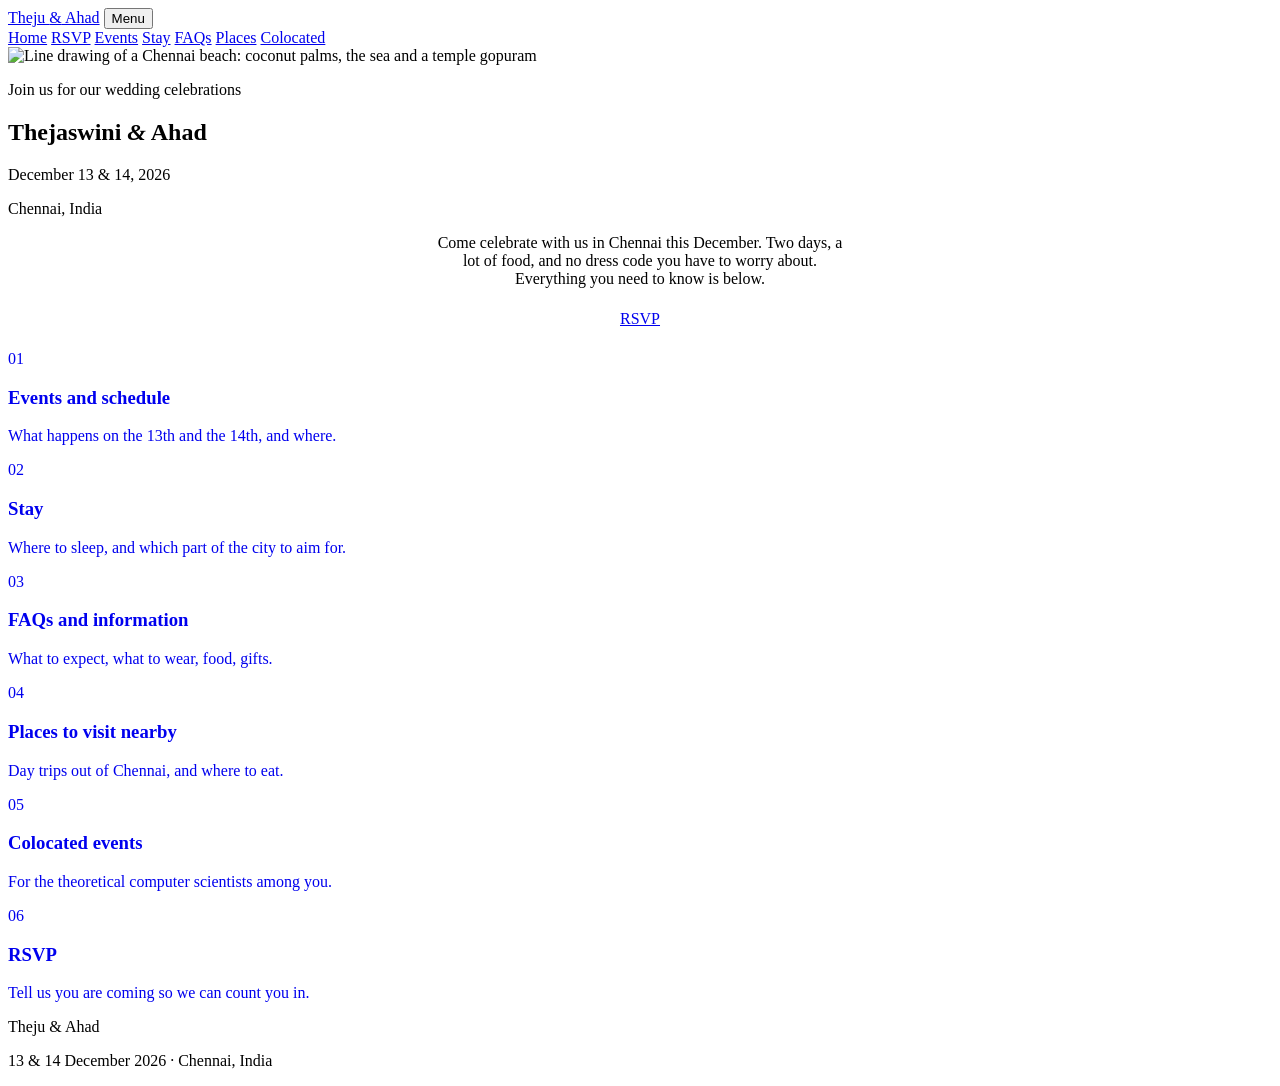
==== index.html @ da94a548 "Created site!!" ====
<!DOCTYPE html>
<html lang="en" class="locked">
<head>
<meta charset="utf-8">
<meta name="viewport" content="width=device-width, initial-scale=1">
<title>Theju &amp; Ahad</title>
<meta name="description" content="Join us to celebrate in Chennai in December!">
<meta name="robots" content="noindex, nofollow">
<link rel="preconnect" href="https://fonts.googleapis.com">
<link rel="preconnect" href="https://fonts.gstatic.com" crossorigin>
<link href="https://fonts.googleapis.com/css2?family=Playfair+Display:wght@400;700&family=Montserrat:wght@400;500;600;700&display=swap" rel="stylesheet">
<link rel="stylesheet" href="assets/style.css">
<script src="assets/site.js" defer></script>
</head>
<body>

<noscript>
  <div style="max-width:520px;margin:60px auto;padding:30px;text-align:center;
              font-family:Montserrat,Arial,sans-serif;background:#FBF9F4;
              border:1px solid #E2D4B4;color:#5F5A50">
    This site needs JavaScript to unlock. Please turn it on and reload.
  </div>
</noscript>

<div class="site">

  <header class="topbar">
    <div class="topbar__in">
      <a class="wordmark" href="index.html">Theju <span>&amp;</span> Ahad</a>
      <button class="nav__toggle" type="button" aria-expanded="false" aria-controls="nav">Menu</button>
      <nav class="nav" id="nav" aria-label="Main">
        <a href="index.html" aria-current="page">Home</a>
        <a href="rsvp.html">RSVP</a>
        <a href="events.html">Events</a>
        <a href="stay.html">Stay</a>
        <a href="faqs.html">FAQs</a>
        <a href="places.html">Places</a>
        <a href="colocated.html">Colocated</a>
      </nav>
    </div>
  </header>

  <main>
    <section class="hero">
      <div class="hero__card">
        <span class="sprig sprig--tr" aria-hidden="true"></span>
        <span class="sprig sprig--bl" aria-hidden="true"></span>
        <div class="hero__inner">
          <img class="hero__scene" src="assets/art/hero-chennai.png" width="1390" height="760" alt="Line drawing of a Chennai beach: coconut palms, the sea and a temple gopuram">
          <p class="eyebrow">Join us for our wedding celebrations</p>
          <h1 class="names">Thejaswini <em>&amp;</em> Ahad</h1>
          <p class="dates">December 13 &amp; 14, 2026</p>
          <p class="place">Chennai, India</p>
        </div>
      </div>
    </section>

    <section class="section wrap">
      <div class="rule"><span class="kolam"></span></div>
      <div class="panel" style="text-align:center">
        <p class="lead" style="max-width:52ch;margin:0 auto">
          Come celebrate with us in Chennai this December. Two days, a lot of
          food, and no dress code you have to worry about. Everything you need
          to know is below.
        </p>
        <p style="margin-top:22px"><a class="btn" href="rsvp.html">RSVP</a></p>
      </div>

      <div class="grid grid--3" style="margin-top:22px">
        <a class="card" href="events.html" style="text-decoration:none">
          <div class="card__body">
            <p class="eyebrow eyebrow--navy" style="margin-bottom:.5rem">01</p>
            <h3>Events and schedule</h3>
            <p>What happens on the 13th and the 14th, and where.</p>
          </div>
        </a>
        <a class="card" href="stay.html" style="text-decoration:none">
          <div class="card__body">
            <p class="eyebrow eyebrow--navy" style="margin-bottom:.5rem">02</p>
            <h3>Stay</h3>
            <p>Where to sleep, and which part of the city to aim for.</p>
          </div>
        </a>
        <a class="card" href="faqs.html" style="text-decoration:none">
          <div class="card__body">
            <p class="eyebrow eyebrow--navy" style="margin-bottom:.5rem">03</p>
            <h3>FAQs and information</h3>
            <p>What to expect, what to wear, food, gifts.</p>
          </div>
        </a>
        <a class="card" href="places.html" style="text-decoration:none">
          <div class="card__body">
            <p class="eyebrow eyebrow--navy" style="margin-bottom:.5rem">04</p>
            <h3>Places to visit nearby</h3>
            <p>Day trips out of Chennai, and where to eat.</p>
          </div>
        </a>
        <a class="card" href="colocated.html" style="text-decoration:none">
          <div class="card__body">
            <p class="eyebrow eyebrow--navy" style="margin-bottom:.5rem">05</p>
            <h3>Colocated events</h3>
            <p>For the theoretical computer scientists among you.</p>
          </div>
        </a>
        <a class="card" href="rsvp.html" style="text-decoration:none">
          <div class="card__body">
            <p class="eyebrow eyebrow--navy" style="margin-bottom:.5rem">06</p>
            <h3>RSVP</h3>
            <p>Tell us you are coming so we can count you in.</p>
          </div>
        </a>
      </div>
    </section>

  </main>

  <footer class="footer">
    <div class="waves"></div>
    <div class="footer__in">
      <div class="kolam kolam--sm"></div>
      <p class="names" style="margin-top:10px">Theju &amp; Ahad</p>
      <p>13 &amp; 14 December 2026 &middot; Chennai, India</p>
    </div>
  </footer>

</div>
</body>
</html>
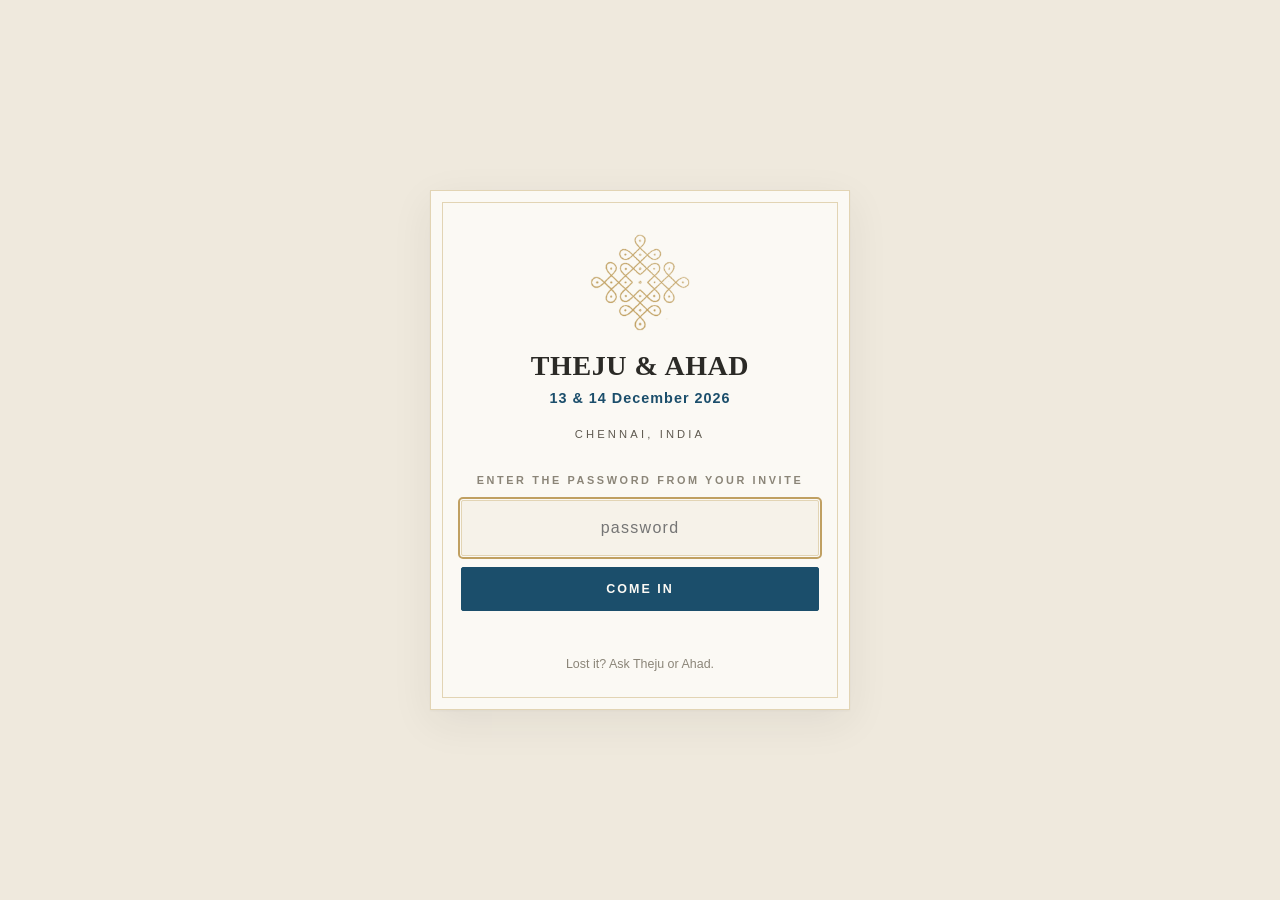
==== commit 2609a4a4: "Update index.html" ====
--- a/index.html
+++ b/index.html
@@ -1,6 +1,7 @@
 <!DOCTYPE html>
 <html lang="en" class="locked">
 <head>
+<link rel="icon" type="image/x-icon" href="/favicon.ico">
 <meta charset="utf-8">
 <meta name="viewport" content="width=device-width, initial-scale=1">
 <title>Theju &amp; Ahad</title>
--- a/assets/style.css
+++ b/assets/style.css
@@ -0,0 +1,368 @@
+/* ==========================================================================
+   Theju & Ahad — wedding site
+   Theme lifted from the save-the-date card: warm cream paper, gold line art,
+   deep sea-blue dates, sage and sea-blue accents.
+   ========================================================================== */
+
+/* ---------- 1. Tokens ---------- */
+:root {
+  --paper:      #EFE9DD;   /* outer background, the card's photo backdrop */
+  --card:       #FBF9F4;   /* the card itself */
+  --card-2:     #F6F2E9;   /* alternating band */
+  --ink:        #2B2A26;
+  --ink-soft:   #5F5A50;
+  --ink-faint:  #8B8578;
+  --gold:       #C0A062;
+  --gold-deep:  #A0813F;
+  --gold-faint: #E2D4B4;
+  --navy:       #1B4E6B;   /* "DECEMBER 13 & 14, 2026" blue */
+  --sage:       #9FB49E;
+  --sea:        #A6C4D4;
+
+  --font-display: "Playfair Display", "Iowan Old Style", "Palatino Linotype", Palatino, Georgia, "Times New Roman", serif;
+  --font-ui: "Montserrat", "Avenir Next", Avenir, "Segoe UI", "Helvetica Neue", Arial, sans-serif;
+
+  --frame: 1px solid var(--gold-faint);
+  --shadow: 0 1px 2px rgba(43, 42, 38, .04), 0 12px 40px rgba(43, 42, 38, .07);
+  --wrap: 1080px;
+}
+
+/* ---------- 2. Reset ---------- */
+*, *::before, *::after { box-sizing: border-box; }
+html { -webkit-text-size-adjust: 100%; scroll-behavior: smooth; }
+body {
+  margin: 0;
+  background: var(--paper);
+  color: var(--ink);
+  font-family: var(--font-ui);
+  font-size: 16.5px;
+  line-height: 1.72;
+  font-weight: 400;
+  -webkit-font-smoothing: antialiased;
+}
+img { max-width: 100%; display: block; }
+a { color: var(--navy); text-decoration-color: var(--gold); text-underline-offset: 3px; }
+a:hover { color: var(--gold-deep); }
+
+/* Password gate: content is hidden until unlocked, and stays hidden with JS off. */
+html.locked .site { display: none; }
+html.locked body { background: var(--paper); }
+
+/* ---------- 3. Type ---------- */
+h1, h2, h3 { font-family: var(--font-display); font-weight: 700; color: var(--ink); margin: 0; }
+h1 { font-size: clamp(2.1rem, 6vw, 3.6rem); line-height: 1.08; letter-spacing: .01em; }
+h2 { font-size: clamp(1.5rem, 3.4vw, 2.05rem); line-height: 1.2; }
+h3 { font-size: 1.16rem; line-height: 1.35; }
+p  { margin: 0 0 1.05em; }
+p:last-child { margin-bottom: 0; }
+
+.eyebrow {
+  font-family: var(--font-ui);
+  font-size: .74rem;
+  font-weight: 600;
+  letter-spacing: .34em;
+  text-transform: uppercase;
+  color: var(--ink-faint);
+  margin: 0 0 .9rem;
+}
+.eyebrow--navy { color: var(--navy); }
+.lead { font-size: 1.08rem; color: var(--ink-soft); }
+.muted { color: var(--ink-soft); }
+.stamp {
+  font-family: var(--font-ui);
+  font-weight: 700;
+  font-size: .96rem;
+  letter-spacing: .13em;
+  text-transform: uppercase;
+  color: var(--navy);
+}
+
+/* ---------- 4. Decorative marks ---------- */
+/* Lifted straight off the save-the-date card, see assets/art/ */
+.kolam {
+  width: 104px; height: 104px; margin: 0 auto;
+  background: no-repeat center/contain url("art/kolam.png");
+}
+.kolam--sm { width: 68px; height: 68px; }
+.kolam--lg { width: 118px; height: 118px; }
+
+/* divider: gold hairline with a kolam knot in the middle */
+.rule {
+  display: flex; align-items: center; gap: 18px;
+  margin: 2.6rem 0;
+}
+.rule::before, .rule::after {
+  content: ""; flex: 1; height: 1px;
+  background: linear-gradient(90deg, transparent, var(--gold-faint) 22%, var(--gold-faint) 78%, transparent);
+}
+.rule .kolam { flex: 0 0 auto; }
+
+/* waves, straight off the bottom of the card */
+.waves {
+  height: 26px;
+  background: repeat-x center/120px 26px url("data:image/svg+xml,%3Csvg xmlns='http://www.w3.org/2000/svg' viewBox='0 0 120 26' fill='none' stroke='%23A6C4D4' stroke-width='1.5' stroke-linecap='round'%3E%3Cpath d='M0 9c10-8 20-8 30 0s20 8 30 0 20-8 30 0 20 8 30 0'/%3E%3Cpath d='M0 18c10-8 20-8 30 0s20 8 30 0 20-8 30 0 20 8 30 0' opacity='.55'/%3E%3C/svg%3E");
+}
+
+/* corner leaf sprigs, as on the card */
+.sprig {
+  position: absolute; width: 190px; height: 118px;
+  pointer-events: none; opacity: .92; z-index: 0;
+  background: no-repeat center/contain url("art/sprig.png");
+}
+.sprig--tr { top: 2px; right: 2px; }
+.sprig--bl { bottom: 2px; left: 2px; transform: scale(-1); }
+
+/* ---------- 5. Header / nav ---------- */
+.topbar {
+  position: sticky; top: 0; z-index: 40;
+  background: rgba(251, 249, 244, .93);
+  backdrop-filter: saturate(140%) blur(8px);
+  border-bottom: 1px solid var(--gold-faint);
+}
+.topbar__in {
+  max-width: var(--wrap); margin: 0 auto;
+  padding: 12px 22px;
+  display: flex; align-items: center; justify-content: space-between; gap: 16px;
+}
+.wordmark {
+  font-family: var(--font-display); font-weight: 700; font-size: 1.16rem;
+  letter-spacing: .04em; color: var(--ink); text-decoration: none; white-space: nowrap;
+}
+.wordmark span { color: var(--gold-deep); }
+.nav { display: flex; align-items: center; gap: 4px; flex-wrap: wrap; }
+.nav a {
+  font-size: .78rem; font-weight: 600; letter-spacing: .13em; text-transform: uppercase;
+  color: var(--ink-soft); text-decoration: none;
+  padding: 7px 11px; border-radius: 2px; white-space: nowrap;
+}
+.nav a:hover { color: var(--gold-deep); background: rgba(192, 160, 98, .09); }
+.nav a[aria-current="page"] { color: var(--navy); box-shadow: inset 0 -2px 0 var(--gold); }
+.nav__toggle {
+  display: none; background: none; border: 1px solid var(--gold-faint);
+  color: var(--ink-soft); font: inherit; font-size: .74rem; font-weight: 600;
+  letter-spacing: .16em; text-transform: uppercase; padding: 8px 13px; cursor: pointer; border-radius: 2px;
+}
+
+/* ---------- 6. Hero ---------- */
+.hero { padding: 46px 22px 6px; }
+.hero__card {
+  max-width: 860px; margin: 0 auto;
+  background: var(--card);
+  border: var(--frame);
+  box-shadow: var(--shadow);
+  padding: 40px 30px 34px;
+  text-align: center;
+  position: relative;
+  overflow: hidden;
+}
+.hero__card::after { /* the card's inner keyline */
+  content: ""; position: absolute; inset: 12px;
+  border: 1px solid var(--gold-faint); pointer-events: none;
+}
+.hero__inner { position: relative; z-index: 1; }
+.hero__scene {
+  display: block; width: 100%; max-width: 640px; height: auto;
+  margin: 0 auto 18px;
+}
+.hero h1 { margin-bottom: .55rem; }
+.hero .names {
+  font-size: clamp(2.2rem, 7.2vw, 4rem); letter-spacing: .015em; text-transform: uppercase;
+}
+.hero .names em { font-style: normal; color: var(--gold-deep); }
+.hero .dates {
+  font-family: var(--font-ui); font-weight: 700;
+  font-size: clamp(1rem, 2.9vw, 1.5rem); letter-spacing: .045em;
+  color: var(--navy); margin: .1rem 0 .35rem;
+}
+.hero .place {
+  font-size: .82rem; font-weight: 500; letter-spacing: .3em; text-transform: uppercase; color: var(--ink-soft);
+}
+
+/* page hero used on interior pages */
+.pagehead { padding: 40px 22px 4px; text-align: center; }
+.pagehead__in { max-width: 760px; margin: 0 auto; }
+.pagehead h1 { margin-bottom: .5rem; }
+.pagehead .lead { max-width: 60ch; margin: 0 auto; }
+
+/* ---------- 7. Layout ---------- */
+.wrap { max-width: var(--wrap); margin: 0 auto; padding: 0 22px; }
+.section { padding: 34px 0; }
+.section--tight { padding: 20px 0; }
+
+.panel {
+  background: var(--card);
+  border: var(--frame);
+  box-shadow: var(--shadow);
+  padding: 30px 28px;
+}
+.panel + .panel { margin-top: 22px; }
+.panel--warm { background: var(--card-2); }
+
+.grid { display: grid; gap: 22px; }
+.grid--2 { grid-template-columns: repeat(auto-fit, minmax(384px, 1fr)); }
+.grid--3 { grid-template-columns: repeat(auto-fit, minmax(288px, 1fr)); }
+
+/* ---------- 8. Cards & figures ---------- */
+.card {
+  background: var(--card); border: var(--frame); box-shadow: var(--shadow);
+  overflow: hidden; display: flex; flex-direction: column;
+}
+.card__body { padding: 20px 21px 22px; }
+.card__body h3 { margin-bottom: .35rem; }
+.card__body p { font-size: .96rem; color: var(--ink-soft); }
+
+.ph { position: relative; background: var(--card-2); border-bottom: 1px solid var(--gold-faint); }
+.ph img { width: 100%; height: 100%; object-fit: cover; aspect-ratio: 4 / 3; }
+.ph--tall img { aspect-ratio: 3 / 4; }
+.ph--wide img { aspect-ratio: 16 / 7; }
+/* shown when the local photo has not been added yet */
+.ph.is-missing img { display: none; }
+.ph.is-missing::before {
+  content: attr(data-file);
+  position: absolute; inset: 0; display: flex; align-items: flex-end; justify-content: center;
+  padding: 14px 14px 20%; text-align: center;
+  font-size: .68rem; letter-spacing: .12em; text-transform: uppercase; color: var(--ink-faint);
+  background:
+    no-repeat center 30% / 84px url("art/kolam-pale.png"),
+    var(--card-2);
+}
+.ph.is-missing { aspect-ratio: 4 / 3; }
+.ph--tall.is-missing { aspect-ratio: 3 / 4; }
+.ph--wide.is-missing { aspect-ratio: 16 / 7; }
+
+/* ---------- 9. Schedule ---------- */
+.day + .day { margin-top: 26px; }
+.day__head {
+  display: flex; align-items: baseline; gap: 14px; flex-wrap: wrap;
+  padding-bottom: 12px; margin-bottom: 20px; border-bottom: 1px solid var(--gold-faint);
+}
+.day__date { font-family: var(--font-display); font-size: clamp(1.5rem, 3.6vw, 2.1rem); font-weight: 700; }
+.day__venue { font-size: .78rem; font-weight: 600; letter-spacing: .18em; text-transform: uppercase; color: var(--navy); }
+
+.slot { display: grid; grid-template-columns: 148px 1fr; gap: 22px; padding: 18px 0; }
+.slot + .slot { border-top: 1px dashed var(--gold-faint); }
+.slot__time {
+  font-size: .82rem; font-weight: 700; letter-spacing: .12em; text-transform: uppercase;
+  color: var(--gold-deep); padding-top: .28rem;
+}
+.slot__body h3 { margin-bottom: .3rem; }
+.slot__body p { color: var(--ink-soft); font-size: .98rem; }
+
+/* ---------- 10. FAQ ---------- */
+.faq { border-top: 1px solid var(--gold-faint); }
+.faq details { border-bottom: 1px solid var(--gold-faint); }
+.faq summary {
+  cursor: pointer; list-style: none; padding: 19px 40px 19px 0; position: relative;
+  font-family: var(--font-display); font-size: 1.15rem; font-weight: 700; color: var(--ink);
+}
+.faq summary::-webkit-details-marker { display: none; }
+.faq summary::after {
+  content: "+"; position: absolute; right: 6px; top: 50%; transform: translateY(-50%);
+  font-family: var(--font-ui); font-weight: 400; font-size: 1.5rem; color: var(--gold-deep); line-height: 1;
+}
+.faq details[open] summary::after { content: "\2013"; }
+.faq summary:hover { color: var(--gold-deep); }
+.faq .answer { padding: 0 0 24px; color: var(--ink-soft); }
+.faq .answer h4 {
+  font-family: var(--font-ui); font-size: .76rem; font-weight: 700; letter-spacing: .2em;
+  text-transform: uppercase; color: var(--navy); margin: 1.5rem 0 .5rem;
+}
+.faq .answer ol { padding-left: 1.15rem; margin: 0 0 1rem; }
+.faq .answer ol li { margin-bottom: .7rem; }
+
+/* ---------- 11. Lists ---------- */
+.linklist { list-style: none; margin: 0; padding: 0; }
+.linklist li + li { border-top: 1px dashed var(--gold-faint); }
+.linklist a, .linklist span { display: block; padding: 11px 0; font-weight: 500; text-decoration: none; }
+.linklist a::after { content: " \2192"; color: var(--gold-deep); }
+.linklist span { color: var(--ink-soft); }
+
+.btn {
+  display: inline-block; text-decoration: none;
+  font-size: .78rem; font-weight: 700; letter-spacing: .16em; text-transform: uppercase;
+  color: var(--card); background: var(--navy);
+  padding: 14px 26px; border: 1px solid var(--navy); border-radius: 2px;
+}
+.btn:hover { background: var(--gold-deep); border-color: var(--gold-deep); color: var(--card); }
+.btn--ghost { background: transparent; color: var(--navy); }
+.btn--ghost:hover { background: rgba(192, 160, 98, .1); color: var(--gold-deep); }
+
+.formwrap { border: var(--frame); background: var(--card); padding: 6px; }
+.formwrap iframe { width: 100%; height: 1100px; border: 0; display: block; }
+
+.note {
+  border-left: 2px solid var(--gold); background: var(--card-2);
+  padding: 14px 18px; font-size: .94rem; color: var(--ink-soft);
+}
+
+/* ---------- 12. Footer ---------- */
+.footer { margin-top: 46px; border-top: 1px solid var(--gold-faint); background: var(--card); }
+.footer__in { max-width: var(--wrap); margin: 0 auto; padding: 34px 22px 40px; text-align: center; }
+.footer .names { font-family: var(--font-display); font-size: 1.3rem; font-weight: 700; letter-spacing: .05em; }
+.footer p { font-size: .78rem; letter-spacing: .2em; text-transform: uppercase; color: var(--ink-faint); margin: .6rem 0 0; }
+
+/* ---------- 13. Password gate ---------- */
+#gate {
+  position: fixed; inset: 0; z-index: 100;
+  display: flex; align-items: center; justify-content: center; padding: 22px;
+  background: var(--paper);
+}
+.gate__card {
+  width: 100%; max-width: 420px; background: var(--card);
+  border: var(--frame); box-shadow: var(--shadow);
+  padding: 40px 30px 34px; text-align: center; position: relative;
+}
+.gate__card::after { content: ""; position: absolute; inset: 11px; border: 1px solid var(--gold-faint); pointer-events: none; }
+.gate__in { position: relative; z-index: 1; }
+.gate__card .kolam { margin-bottom: 16px; }
+.gate__card h1 { font-size: 1.75rem; text-transform: uppercase; letter-spacing: .02em; margin-bottom: .3rem; }
+.gate__card .dates { font-family: var(--font-ui); font-weight: 700; font-size: .9rem; letter-spacing: .07em; color: var(--navy); }
+.gate__card .place { font-size: .7rem; letter-spacing: .28em; text-transform: uppercase; color: var(--ink-soft); margin-top: .2rem; }
+.gate__form { margin-top: 26px; display: flex; flex-direction: column; gap: 11px; }
+.gate__form label {
+  font-size: .68rem; font-weight: 600; letter-spacing: .24em; text-transform: uppercase; color: var(--ink-faint);
+}
+.gate__form input {
+  font: inherit; font-size: 1rem; text-align: center; letter-spacing: .08em;
+  padding: 13px 14px; border: 1px solid var(--gold-faint); border-radius: 2px;
+  background: var(--card-2); color: var(--ink);
+}
+.gate__form input:focus { outline: 2px solid var(--gold); outline-offset: 1px; }
+.gate__form button {
+  font-family: var(--font-ui); font-size: .78rem; font-weight: 700; letter-spacing: .16em; text-transform: uppercase;
+  padding: 14px; border: 1px solid var(--navy); border-radius: 2px;
+  background: var(--navy); color: var(--card); cursor: pointer;
+}
+.gate__form button:hover { background: var(--gold-deep); border-color: var(--gold-deep); }
+.gate__err { min-height: 1.2em; font-size: .84rem; color: #A33; margin: 0; }
+.gate__hint { font-size: .78rem; color: var(--ink-faint); margin: 16px 0 0; }
+.gate__noscript { font-size: .88rem; color: var(--ink-soft); margin-top: 18px; }
+
+/* ---------- 14. Responsive ---------- */
+@media (max-width: 860px) {
+  .nav__toggle { display: block; }
+  .nav {
+    display: none; position: absolute; top: 100%; left: 0; right: 0;
+    flex-direction: column; align-items: stretch; gap: 0;
+    background: var(--card); border-bottom: 1px solid var(--gold-faint); padding: 6px 12px 12px;
+  }
+  .nav.is-open { display: flex; }
+  .nav a { padding: 12px 8px; }
+  .topbar__in { position: relative; }
+  .slot { grid-template-columns: 1fr; gap: 6px; }
+  .slot__time { padding-top: 0; }
+  .panel { padding: 24px 20px; }
+  .hero__card { padding: 30px 20px 26px; }
+  .sprig { width: 128px; height: 79px; opacity: .85; }
+}
+@media (max-width: 460px) {
+  body { font-size: 16px; }
+  .sprig { width: 100px; height: 62px; }
+  .formwrap iframe { height: 1400px; }
+}
+
+@media print {
+  .topbar, #gate, .nav__toggle { display: none !important; }
+  html.locked .site { display: block !important; }
+  .panel, .card { box-shadow: none; }
+}
